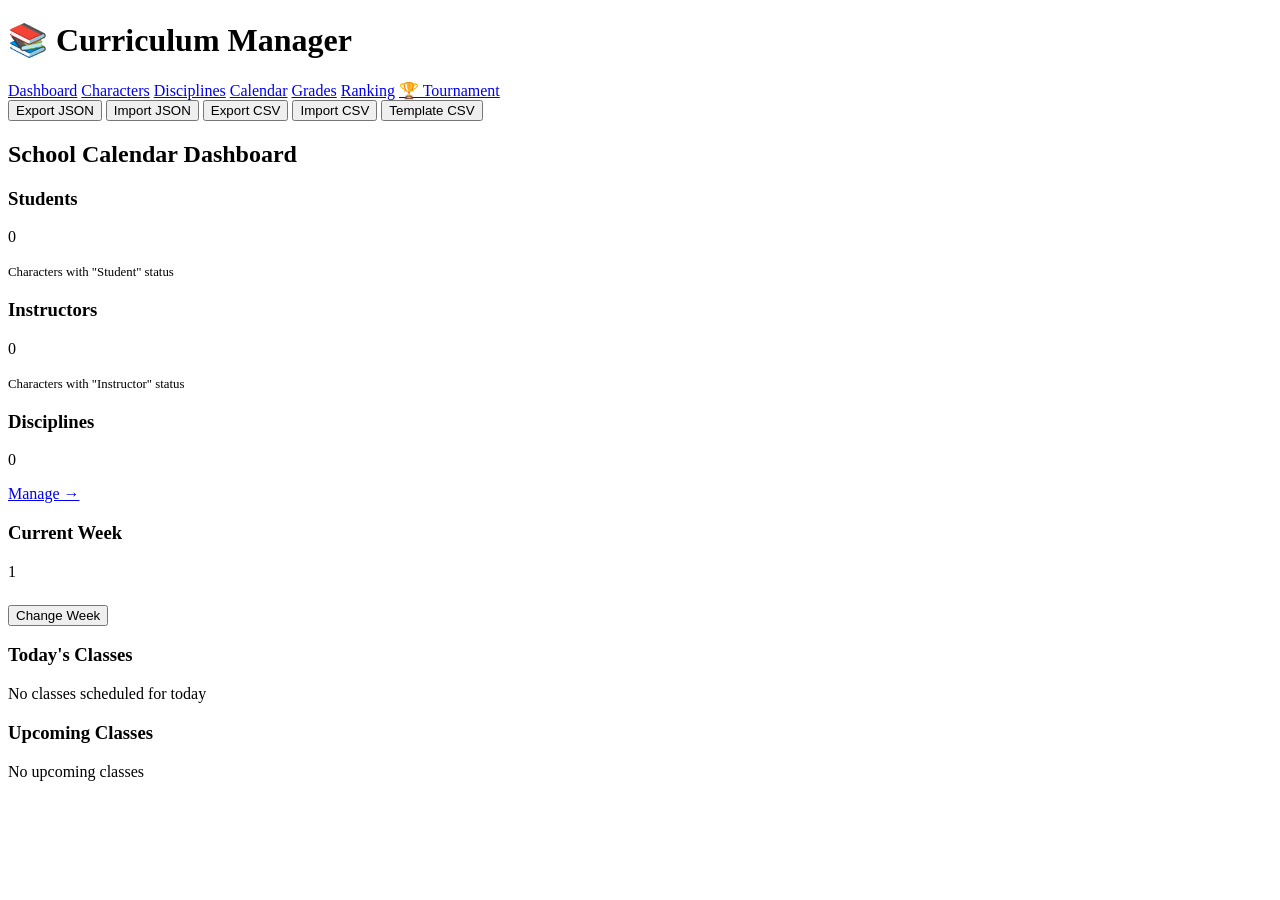
==== curriculum/index.html @ c0f7d340 "Create index.html" ====
<!DOCTYPE html>
<html lang="en">
<head>
    <meta charset="UTF-8">
    <meta name="viewport" content="width=device-width, initial-scale=1.0">
    <title>Curriculum Manager</title>
    <link rel="stylesheet" href="style.css">
    <link rel="preconnect" href="https://fonts.googleapis.com">
    <link href="https://fonts.googleapis.com/css2?family=Fraunces:opsz,wght@9..144,500;9..144,700&family=Inter:wght@400;500;600&family=JetBrains+Mono:wght@400;500&display=swap" rel="stylesheet">
</head>
<body>
    <header>
        <h1>📚 Curriculum <span>Manager</span></h1>
        <nav>
            <a href="index.html" class="active">Dashboard</a>
            <a href="../characters.html">Characters</a>
            <a href="disciplines.html">Disciplines</a>
            <a href="calendar.html">Calendar</a>
            <a href="grades.html">Grades</a>
            <a href="ranking.html">Ranking</a>
            <a href="../index.html" class="tournament-link">🏆 Tournament</a>
        </nav>
        <div class="header-actions">
            <button id="export-json-btn" class="small">Export JSON</button>
            <button id="import-json-btn" class="small">Import JSON</button>
            <button id="export-csv-btn" class="small">Export CSV</button>
            <button id="import-csv-btn" class="small">Import CSV</button>
            <button id="template-csv-btn" class="small">Template CSV</button>
            <input type="file" id="json-file-input" accept=".json" style="display:none">
            <input type="file" id="csv-file-input" accept=".csv" style="display:none">
        </div>
    </header>

    <main class="curriculum-dashboard">
        <div class="page-header">
            <h2>School Calendar Dashboard</h2>
        </div>

        <section class="stats-grid">
            <div class="stat-card">
                <h3>Students</h3>
                <p class="stat-number" id="student-count">0</p>
                <span style="font-size:0.8rem;color:var(--text-dim);">Characters with "Student" status</span>
            </div>
            <div class="stat-card">
                <h3>Instructors</h3>
                <p class="stat-number" id="instructor-count">0</p>
                <span style="font-size:0.8rem;color:var(--text-dim);">Characters with "Instructor" status</span>
            </div>
            <div class="stat-card">
                <h3>Disciplines</h3>
                <p class="stat-number" id="discipline-count">0</p>
                <a href="disciplines.html" class="stat-link">Manage →</a>
            </div>
            <div class="stat-card">
                <h3>Current Week</h3>
                <p class="stat-number" id="current-week-display">1</p>
                <button id="set-week-btn" class="primary small" style="margin-top:8px;">Change Week</button>
            </div>
        </section>

        <div class="dashboard-grid">
            <div class="dashboard-section">
                <h3>Today's Classes</h3>
                <div id="today-classes">
                    <p class="empty-state">No classes scheduled for today</p>
                </div>
            </div>
            <div class="dashboard-section">
                <h3>Upcoming Classes</h3>
                <div id="upcoming-classes">
                    <p class="empty-state">No upcoming classes</p>
                </div>
            </div>
        </div>
    </main>

    <script src="../js/database.js"></script>
    <script src="../js/utils.js"></script>
    <script src="js/curriculum-app.js"></script>
    <script src="js/disciplines.js"></script>
    <script src="js/calendar.js"></script>
    <script src="js/grades.js"></script>
    <script src="js/ranking.js"></script>
    <script src="js/export.js"></script>
</body>
</html>
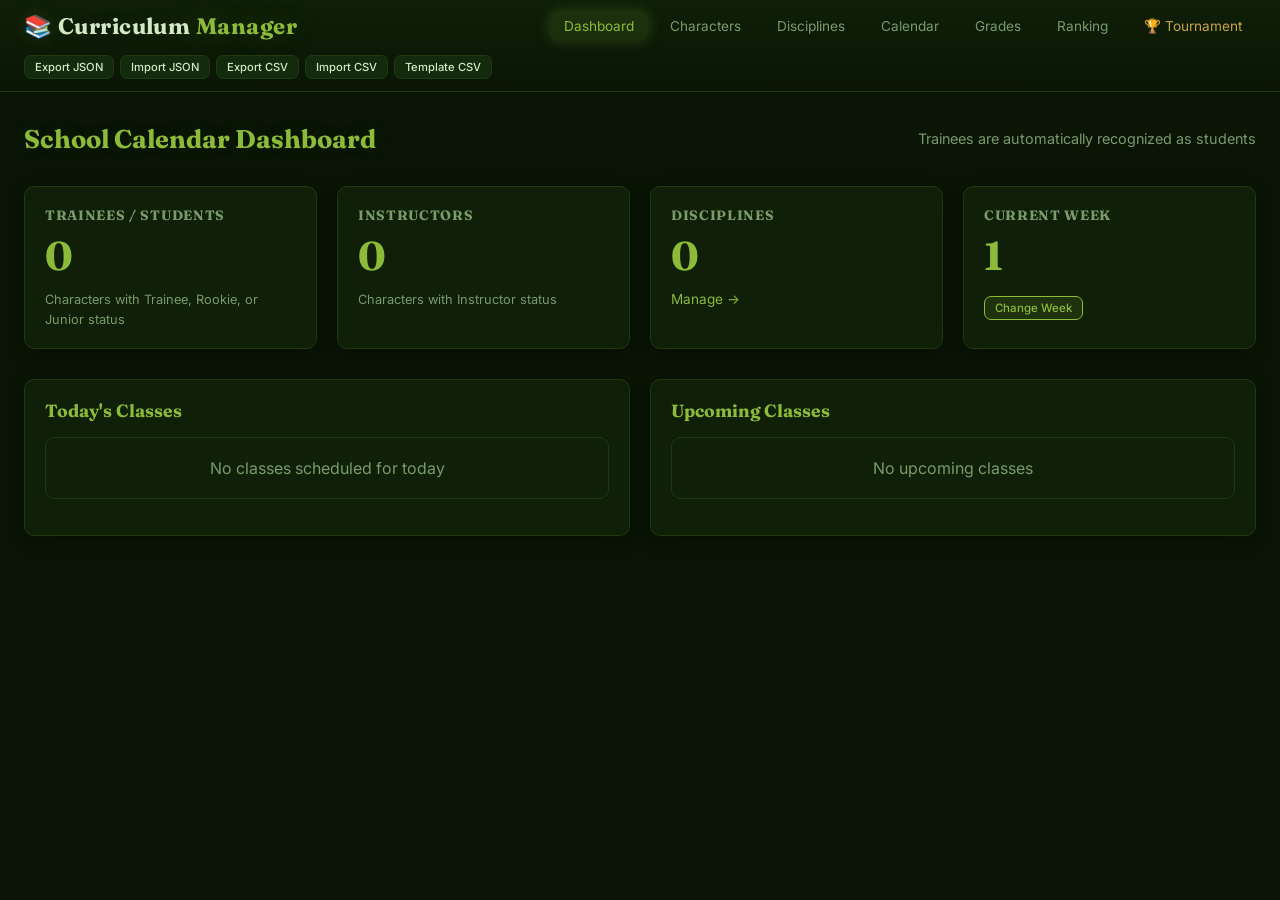
==== commit 4b14766e: "Update index.html" ====
--- a/curriculum/index.html
+++ b/curriculum/index.html
@@ -34,18 +34,19 @@
     <main class="curriculum-dashboard">
         <div class="page-header">
             <h2>School Calendar Dashboard</h2>
+            <p style="color:var(--text-dim);font-size:0.9rem;">Trainees are automatically recognized as students</p>
         </div>
 
         <section class="stats-grid">
             <div class="stat-card">
-                <h3>Students</h3>
+                <h3>Trainees / Students</h3>
                 <p class="stat-number" id="student-count">0</p>
-                <span style="font-size:0.8rem;color:var(--text-dim);">Characters with "Student" status</span>
+                <span style="font-size:0.8rem;color:var(--text-dim);">Characters with Trainee, Rookie, or Junior status</span>
             </div>
             <div class="stat-card">
                 <h3>Instructors</h3>
                 <p class="stat-number" id="instructor-count">0</p>
-                <span style="font-size:0.8rem;color:var(--text-dim);">Characters with "Instructor" status</span>
+                <span style="font-size:0.8rem;color:var(--text-dim);">Characters with Instructor status</span>
             </div>
             <div class="stat-card">
                 <h3>Disciplines</h3>
@@ -77,6 +78,7 @@
 
     <script src="../js/database.js"></script>
     <script src="../js/utils.js"></script>
+    <script src="../js/characters.js"></script>
     <script src="js/curriculum-app.js"></script>
     <script src="js/disciplines.js"></script>
     <script src="js/calendar.js"></script>
--- a/curriculum/style.css
+++ b/curriculum/style.css
@@ -0,0 +1,445 @@
+/* ============================================================
+   curriculum/style.css - Curriculum Manager Theme
+   ============================================================ */
+
+:root {
+  --bg: #0a1505;
+  --panel: #0f1f08;
+  --panel-alt: #142a0c;
+  --border: #1f3a10;
+  --border-soft: #172d0d;
+  --text: #d4e8c8;
+  --text-dim: #7a9a6a;
+  --accent: #8cbb3a;
+  --accent-soft: rgba(140, 187, 58, 0.12);
+  --accent-glow: 0 0 14px rgba(140, 187, 58, 0.25);
+  --danger: #c1453c;
+  --danger-soft: rgba(193, 69, 60, 0.12);
+  --warning: #c9a24b;
+  --warning-soft: rgba(201, 162, 75, 0.12);
+  --radius: 10px;
+  --shadow: 0 4px 20px rgba(0, 0, 0, 0.4);
+}
+
+* { box-sizing: border-box; min-width: 0; }
+html, body { margin: 0; min-height: 100vh; background: var(--bg); color: var(--text); font-family: 'Inter', sans-serif; }
+h1, h2, h3, h4 { font-family: 'Fraunces', serif; font-weight: 700; margin: 0; }
+
+::-webkit-scrollbar { height: 10px; width: 10px; }
+::-webkit-scrollbar-track { background: var(--bg); border-radius: 5px; }
+::-webkit-scrollbar-thumb { background: var(--border); border-radius: 5px; }
+::-webkit-scrollbar-thumb:hover { background: var(--accent); }
+* { scrollbar-width: thin; scrollbar-color: var(--border) var(--bg); }
+
+header {
+  display: flex; align-items: center; justify-content: space-between; flex-wrap: wrap;
+  gap: 15px; padding: 12px 24px; border-bottom: 1px solid var(--border);
+  background: linear-gradient(180deg, var(--panel), var(--bg)); position: sticky; top: 0; z-index: 100;
+}
+header h1 { font-size: 1.4rem; letter-spacing: .02em; text-shadow: 0 0 20px rgba(140, 187, 58, 0.15); }
+header h1 span { color: var(--accent); text-shadow: 0 0 30px rgba(140, 187, 58, 0.3); }
+header nav { display: flex; gap: 8px; flex-wrap: wrap; }
+header nav a { color: var(--text-dim); text-decoration: none; padding: 6px 14px; border-radius: 6px; font-size: .85rem; transition: .2s; }
+header nav a:hover { color: var(--text); background: var(--panel-alt); }
+header nav a.active { color: var(--accent); background: var(--accent-soft); box-shadow: var(--accent-glow); }
+header nav a.tournament-link { color: var(--warning); }
+header nav a.tournament-link:hover { background: var(--warning-soft); }
+.header-actions { display: flex; gap: 6px; flex-wrap: wrap; align-items: center; }
+.header-actions button.small { font-size: .7rem; padding: 4px 10px; }
+
+button {
+  font-family: 'Inter', sans-serif; font-size: .82rem; font-weight: 500;
+  background: var(--panel-alt); color: var(--text); border: 1px solid var(--border);
+  border-radius: 7px; padding: 8px 16px; cursor: pointer; transition: .2s;
+}
+button:hover { border-color: var(--accent); box-shadow: var(--accent-glow); }
+button.primary { background: var(--accent-soft); border-color: var(--accent); color: var(--accent); }
+button.primary:hover { box-shadow: 0 0 20px rgba(140, 187, 58, 0.2); }
+button.danger { color: var(--danger); }
+button.danger:hover { border-color: var(--danger); background: var(--danger-soft); box-shadow: 0 0 20px rgba(193, 69, 60, 0.12); }
+button.secondary { background: transparent; border-color: transparent; color: var(--text-dim); }
+button.secondary:hover { border-color: var(--border); background: var(--panel-alt); }
+button.small { padding: 4px 10px; font-size: .72rem; }
+
+main { padding: 24px; max-width: 1400px; margin: 0 auto; }
+.page-header { display: flex; justify-content: space-between; align-items: center; margin-bottom: 24px; flex-wrap: wrap; gap: 12px; }
+.page-header h2 { font-size: 1.6rem; color: var(--accent); text-shadow: 0 0 30px rgba(140, 187, 58, 0.1); }
+
+/* ---- Dashboard ---- */
+.stats-grid { display: grid; grid-template-columns: repeat(auto-fit, minmax(180px, 1fr)); gap: 20px; margin-bottom: 30px; }
+.stat-card { background: var(--panel); border: 1px solid var(--border); border-radius: var(--radius); padding: 20px; box-shadow: var(--shadow); }
+.stat-card h3 { font-size: .85rem; color: var(--text-dim); text-transform: uppercase; letter-spacing: .05em; }
+.stat-card .stat-number { font-size: 2.5rem; font-weight: 700; font-family: 'Fraunces', serif; color: var(--accent); margin: 8px 0; }
+.stat-card .stat-link { color: var(--accent); text-decoration: none; font-size: .85rem; }
+.stat-card .stat-link:hover { text-decoration: underline; }
+.stat-card span { font-size: 0.8rem; color: var(--text-dim); }
+
+.dashboard-grid { display: grid; grid-template-columns: 1fr 1fr; gap: 20px; }
+.dashboard-section { background: var(--panel); border: 1px solid var(--border); border-radius: var(--radius); padding: 20px; box-shadow: var(--shadow); }
+.dashboard-section h3 { font-size: 1.1rem; color: var(--accent); margin-bottom: 12px; }
+.dashboard-section .empty-state { padding: 20px; }
+
+/* ---- Forms ---- */
+.form-container { background: var(--panel); border: 1px solid var(--border); border-radius: var(--radius); padding: 24px; margin-bottom: 24px; box-shadow: var(--shadow); }
+.form-container.hidden { display: none; }
+.form-container h3 { font-size: 1.2rem; color: var(--accent); margin-bottom: 16px; }
+.form-grid { display: grid; grid-template-columns: 1fr 1fr; gap: 16px; }
+.form-group { display: flex; flex-direction: column; gap: 4px; }
+.form-group.full-width { grid-column: 1 / -1; }
+.form-group label { font-size: .78rem; color: var(--text-dim); font-weight: 500; }
+.form-group input, .form-group select, .form-group textarea {
+  background: var(--panel-alt); border: 1px solid var(--border); color: var(--text);
+  border-radius: 6px; padding: 8px 10px; font-size: .85rem; font-family: 'Inter', sans-serif; width: 100%;
+}
+.form-group input:focus, .form-group select:focus, .form-group textarea:focus {
+  outline: none; border-color: var(--accent); box-shadow: 0 0 12px rgba(140, 187, 58, 0.1);
+}
+.form-group textarea { resize: vertical; min-height: 60px; }
+.form-actions { display: flex; gap: 10px; margin-top: 16px; justify-content: flex-end; }
+
+/* ---- Grading System ---- */
+.grading-entry { display: flex; gap: 8px; margin-bottom: 6px; align-items: center; flex-wrap: wrap; }
+.grading-entry input { background: var(--panel-alt); border: 1px solid var(--border); color: var(--text); border-radius: 6px; padding: 6px 8px; font-size: .8rem; font-family: 'Inter', sans-serif; }
+
+/* ---- Lists ---- */
+.list-header {
+  display: grid; gap: 12px; padding: 10px 16px; background: var(--panel-alt);
+  border-radius: var(--radius) var(--radius) 0 0; border: 1px solid var(--border); border-bottom: none;
+  font-weight: 600; font-size: .78rem; color: var(--text-dim); text-transform: uppercase; letter-spacing: .05em;
+}
+.list-item {
+  display: grid; gap: 12px; padding: 10px 16px; background: var(--panel);
+  border: 1px solid var(--border); border-top: none; align-items: center;
+}
+.list-item:last-child { border-radius: 0 0 var(--radius) var(--radius); }
+.list-item .actions { display: flex; gap: 6px; flex-wrap: wrap; }
+.empty-state { padding: 40px; text-align: center; color: var(--text-dim); background: var(--panel); border: 1px solid var(--border); border-radius: var(--radius); }
+
+#discipline-list .list-header { grid-template-columns: 1.5fr 1fr 1fr 1fr 0.8fr 1.2fr; }
+#discipline-list .list-item { grid-template-columns: 1.5fr 1fr 1fr 1fr 0.8fr 1.2fr; }
+
+/* ---- Calendar ---- */
+.calendar-controls {
+  display: flex; gap: 16px; flex-wrap: wrap; align-items: center;
+}
+.calendar-controls .student-selector,
+.calendar-controls .week-nav {
+  display: flex; gap: 8px; align-items: center;
+}
+.calendar-controls select {
+  background: var(--bg); border: 1px solid var(--border); color: var(--text);
+  border-radius: 6px; padding: 6px 10px; font-size: .8rem; font-family: 'Inter', sans-serif;
+}
+.calendar-controls select:focus { outline: none; border-color: var(--accent); }
+
+.calendar-container {
+  display: flex;
+  gap: 20px;
+  background: var(--panel);
+  border: 1px solid var(--border);
+  border-radius: var(--radius);
+  padding: 20px;
+  box-shadow: var(--shadow);
+  overflow-x: auto;
+}
+
+.calendar-grid {
+  display: grid;
+  grid-template-columns: repeat(7, 1fr);
+  gap: 6px;
+  flex: 3;
+  min-width: 600px;
+}
+
+.day-column {
+  background: var(--bg);
+  border-radius: var(--radius);
+  border: 1px solid var(--border-soft);
+  overflow: hidden;
+  min-width: 80px;
+}
+
+.day-column.rest-day {
+  opacity: 0.4;
+}
+.day-column.exam-day {
+  border-color: var(--danger);
+}
+
+.day-header {
+  background: var(--panel-alt);
+  padding: 6px 4px;
+  text-align: center;
+  font-size: 0.7rem;
+  font-weight: 600;
+  color: var(--text-dim);
+  border-bottom: 1px solid var(--border-soft);
+  text-transform: uppercase;
+  letter-spacing: 0.05em;
+}
+
+.day-slots {
+  display: flex;
+  flex-direction: column;
+  min-height: 600px;
+  padding: 2px;
+}
+
+.time-slot {
+  display: flex;
+  align-items: center;
+  justify-content: center;
+  min-height: 40px;
+  padding: 2px 0;
+  border-bottom: 1px solid var(--border-soft);
+  cursor: pointer;
+  font-size: 0.7rem;
+  transition: background 0.15s;
+  position: relative;
+}
+
+.time-slot:hover { background: var(--panel-alt); }
+.time-slot.empty { color: var(--text-dim); opacity: 0.3; }
+
+.time-slot.occupied {
+  background: var(--accent-soft);
+  border-left: 3px solid var(--accent);
+  color: var(--text);
+  font-weight: 500;
+  cursor: pointer;
+}
+.time-slot.occupied:hover { background: var(--accent-soft); opacity: 0.8; }
+
+.time-slot .slot-label {
+  font-size: 0.6rem;
+  white-space: nowrap;
+  overflow: hidden;
+  text-overflow: ellipsis;
+  max-width: 100%;
+  padding: 0 2px;
+}
+
+.time-slot .slot-time {
+  position: absolute;
+  left: 2px;
+  font-size: 0.5rem;
+  color: var(--text-dim);
+  opacity: 0.5;
+}
+
+.calendar-sidebar {
+  flex: 1;
+  min-width: 220px;
+  max-width: 320px;
+  display: flex;
+  flex-direction: column;
+  gap: 16px;
+}
+
+.sidebar-section {
+  background: var(--bg);
+  border: 1px solid var(--border-soft);
+  border-radius: var(--radius);
+  padding: 12px;
+}
+.sidebar-section h4 { font-size: 0.85rem; color: var(--accent); margin-bottom: 8px; }
+.sidebar-section .empty-state { padding: 12px; font-size: 0.8rem; }
+
+.rest-day-controls {
+  display: grid;
+  grid-template-columns: 1fr 1fr;
+  gap: 4px 12px;
+}
+.rest-day-controls label {
+  font-size: 0.75rem;
+  color: var(--text-dim);
+  display: flex;
+  align-items: center;
+  gap: 6px;
+}
+.rest-day-controls input[type="checkbox"] {
+  width: auto;
+  accent-color: var(--accent);
+}
+
+.available-discipline {
+  padding: 4px 8px;
+  margin-bottom: 4px;
+  background: var(--panel-alt);
+  border-radius: 4px;
+  font-size: 0.75rem;
+  border-left: 2px solid var(--accent);
+  display: flex;
+  justify-content: space-between;
+}
+.available-discipline .hours { color: var(--text-dim); font-size: 0.65rem; }
+.available-discipline.full { opacity: 0.4; border-left-color: var(--border); }
+
+/* ---- Grades ---- */
+.grades-controls {
+  display: flex; gap: 16px; flex-wrap: wrap; align-items: center;
+}
+.grades-controls select {
+  background: var(--bg); border: 1px solid var(--border); color: var(--text);
+  border-radius: 6px; padding: 6px 10px; font-size: .8rem; font-family: 'Inter', sans-serif;
+}
+.grades-controls select:focus { outline: none; border-color: var(--accent); }
+
+#grades-container {
+  background: var(--panel);
+  border: 1px solid var(--border);
+  border-radius: var(--radius);
+  padding: 20px;
+  margin-bottom: 24px;
+  box-shadow: var(--shadow);
+  overflow-x: auto;
+}
+
+.grades-table {
+  width: 100%;
+  border-collapse: collapse;
+  font-size: 0.85rem;
+}
+.grades-table th {
+  background: var(--panel-alt);
+  padding: 8px 12px;
+  text-align: left;
+  font-weight: 600;
+  font-size: 0.75rem;
+  text-transform: uppercase;
+  color: var(--text-dim);
+  border-bottom: 2px solid var(--border);
+  position: sticky;
+  top: 0;
+}
+.grades-table td {
+  padding: 6px 12px;
+  border-bottom: 1px solid var(--border-soft);
+}
+.grades-table tr:hover td { background: var(--panel-alt); }
+.grades-table .grade-input {
+  background: var(--bg);
+  border: 1px solid var(--border);
+  color: var(--text);
+  border-radius: 4px;
+  padding: 4px 6px;
+  width: 60px;
+  font-size: 0.8rem;
+}
+.grades-table .grade-input:focus { outline: none; border-color: var(--accent); }
+.grades-table .grade-letter { font-weight: 600; color: var(--accent); }
+.grades-table .weight { color: var(--text-dim); font-size: 0.7rem; }
+.grades-table .average { font-weight: 700; color: var(--accent); }
+
+.grades-summary {
+  background: var(--panel);
+  border: 1px solid var(--border);
+  border-radius: var(--radius);
+  padding: 20px;
+  box-shadow: var(--shadow);
+}
+.grades-summary h3 { font-size: 1.1rem; color: var(--accent); margin-bottom: 12px; }
+
+/* ---- Ranking ---- */
+.ranking-controls {
+  display: flex; gap: 16px; flex-wrap: wrap; align-items: center;
+}
+#ranking-container {
+  background: var(--panel);
+  border: 1px solid var(--border);
+  border-radius: var(--radius);
+  padding: 20px;
+  box-shadow: var(--shadow);
+  overflow-x: auto;
+}
+.ranking-table {
+  width: 100%;
+  border-collapse: collapse;
+  font-size: 0.85rem;
+}
+.ranking-table th {
+  background: var(--panel-alt);
+  padding: 8px 12px;
+  text-align: left;
+  font-weight: 600;
+  font-size: 0.75rem;
+  text-transform: uppercase;
+  color: var(--text-dim);
+  border-bottom: 2px solid var(--border);
+}
+.ranking-table td {
+  padding: 6px 12px;
+  border-bottom: 1px solid var(--border-soft);
+}
+.ranking-table .rank-number {
+  font-weight: 700;
+  color: var(--accent);
+  width: 50px;
+}
+.ranking-table .rank-number input {
+  width: 50px;
+  background: var(--bg);
+  border: 1px solid var(--border);
+  color: var(--text);
+  border-radius: 4px;
+  padding: 2px 4px;
+  text-align: center;
+}
+.ranking-table .rank-number input:focus { outline: none; border-color: var(--accent); }
+.ranking-table tr:nth-child(1) td { background: var(--accent-soft); }
+.ranking-table tr:nth-child(2) td { background: var(--accent-soft); opacity: 0.7; }
+.ranking-table tr:nth-child(3) td { background: var(--accent-soft); opacity: 0.5; }
+.ranking-table .rank-change {
+  font-size: 0.7rem;
+  margin-left: 4px;
+}
+.ranking-table .rank-change.up { color: var(--accent); }
+.ranking-table .rank-change.down { color: var(--danger); }
+.ranking-table .rank-change.same { color: var(--text-dim); }
+
+/* ---- Modal ---- */
+.modal {
+  position: fixed; inset: 0; background: rgba(0,0,0,.8); z-index: 200; display: flex; align-items: center; justify-content: center; padding: 20px;
+}
+.modal.hidden { display: none; }
+.modal-content { background: var(--panel); border: 1px solid var(--border); border-radius: var(--radius); padding: 24px; max-width: 500px; width: 100%; max-height: 90vh; overflow-y: auto; box-shadow: 0 0 50px rgba(0,0,0,.6); }
+.modal-header { display: flex; justify-content: space-between; align-items: center; margin-bottom: 16px; padding-bottom: 12px; border-bottom: 1px solid var(--border-soft); }
+.modal-header h3 { color: var(--accent); }
+.close-modal { background: none; border: none; color: var(--text-dim); font-size: 1.5rem; cursor: pointer; padding: 0 8px; }
+.close-modal:hover { color: var(--text); }
+.modal-body { font-size: 0.85rem; }
+.modal-body .detail-row { display: flex; justify-content: space-between; padding: 4px 0; border-bottom: 1px solid var(--border-soft); }
+.modal-body .detail-row .label { color: var(--text-dim); }
+
+/* ---- Responsive ---- */
+@media (max-width: 768px) {
+  header { padding: 12px 16px; }
+  header nav { width: 100%; justify-content: center; order: 2; }
+  header .header-actions { order: 3; width: 100%; justify-content: center; }
+  header h1 { font-size: 1.15rem; }
+  header nav a { font-size: .75rem; padding: 4px 10px; }
+  main { padding: 16px; }
+  .form-grid { grid-template-columns: 1fr; }
+  .calendar-grid { grid-template-columns: repeat(7, 80px); }
+  .calendar-sidebar { min-width: 150px; max-width: 200px; }
+  .day-slots { min-height: 400px; }
+  .time-slot { min-height: 30px; font-size: 0.6rem; }
+  .dashboard-grid { grid-template-columns: 1fr; }
+  #discipline-list .list-header, #discipline-list .list-item {
+    grid-template-columns: 1fr 1fr;
+    gap: 8px;
+    font-size: .75rem;
+  }
+  #discipline-list .list-header span:nth-child(3),
+  #discipline-list .list-header span:nth-child(4),
+  #discipline-list .list-header span:nth-child(5),
+  #discipline-list .list-item>*:nth-child(3),
+  #discipline-list .list-item>*:nth-child(4),
+  #discipline-list .list-item>*:nth-child(5) { display: none; }
+  .list-item .actions { grid-column: 1 / -1; justify-content: flex-start; }
+  .grades-table { font-size: 0.75rem; }
+  .grades-table td, .grades-table th { padding: 4px 6px; }
+  .calendar-controls { flex-direction: column; align-items: stretch; }
+  .grades-controls { flex-direction: column; align-items: stretch; }
+  .ranking-controls { flex-direction: column; align-items: stretch; }
+}
